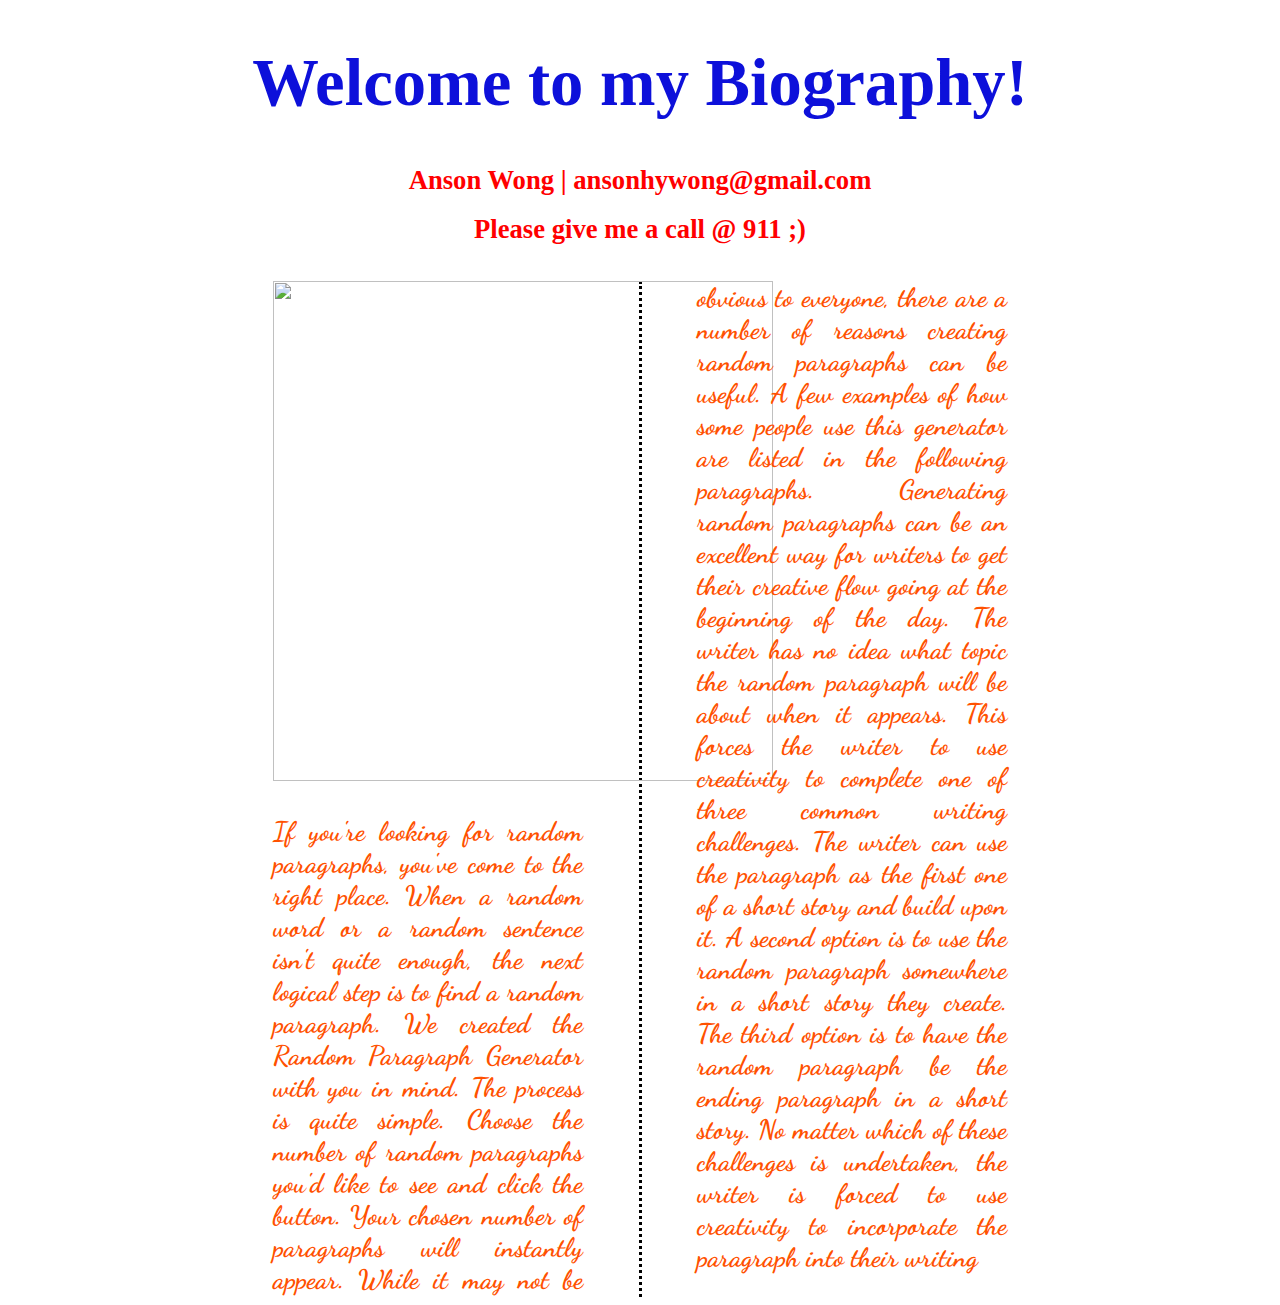
==== index.html @ 28932634 "comit 2" ====
<!DOCTYPE html>

<html>
    <style>
        @import url('https://fonts.googleapis.com/css?family=Dancing+Script&display=swap');
    </style>

    <head>
        <title>AW | My Biography</title>
        <link rel="stylesheet" href="MyAmazingStyles.css">
    </head>

    <body>
        <div>
            <h1 class="Blue">Welcome to my Biography!</h1>
            <h1 class="Red">Anson Wong | ansonhywong@gmail.com</h1>
            <h1 class="Red">Please give me a call @ 911 ;)</h1>
        </div>
        <br>
    </body>

    <body>
        <div class="NewspaperStyle">
            <img height="500" width="500" src="https://media-exp2.licdn.com/dms/image/C4E03AQEiXnXwCvAfnA/profile-displayphoto-shrink_200_200/0?e=1584576000&v=beta&t=otsFCb5XkANbMceW5NO0iFbMQOCXUwpg7iOa5JvYFkU"> 
            <p>
                If you're looking for random paragraphs, you've come to the right place. When a random word or a random sentence isn't quite enough, the next logical step is to find a random paragraph. We created the Random Paragraph Generator with you in mind. The process is quite simple. Choose the number of random paragraphs you'd like to see and click the button. Your chosen number of paragraphs will instantly appear. While it may not be obvious to everyone, there are a number of reasons creating random paragraphs can be useful. A few examples of how some people use this generator are listed in the following paragraphs. Generating random paragraphs can be an excellent way for writers to get their creative flow going at the beginning of the day. The writer has no idea what topic the random paragraph will be about when it appears. This forces the writer to use creativity to complete one of three common writing challenges. The writer can use the paragraph as the first one of a short story and build upon it. A second option is to use the random paragraph somewhere in a short story they create. The third option is to have the random paragraph be the ending paragraph in a short story. No matter which of these challenges is undertaken, the writer is forced to use creativity to incorporate the paragraph into their writing
            </p>
            </div>
    </body>
</html>
---- MyAmazingStyles.css ----
/** . denote's a class **/
.Blue {
  text-align: center;
  font-size: 50pt;
  color: rgb(13, 16, 218);
}

.Red {
  text-align: center;
  font-size: 20pt;
  color: rgb(255, 0, 0);
}

.Profile_Picture {
  margin-left: 5cm;
}

.NewspaperStyle {
  column-count: 2;
  margin-left: 7cm;
  margin-right: 7cm;
  column-gap: 3cm;
  font-weight: bold;
  color: rgb(255, 81, 0);
  font-size: 20pt;
  font-family: 'Dancing Script', cursive;
  column-rule-style: dotted;
  column-rule-color: rgb(0, 0, 0);
  text-align: justify;
}

body {
  background-image: url(https://www.golf.com/wp-content/uploads/2019/01/torreypinessouth.jpg);
  background-size: cover;
  background-repeat: no-repeat;
  background-position: center;
}
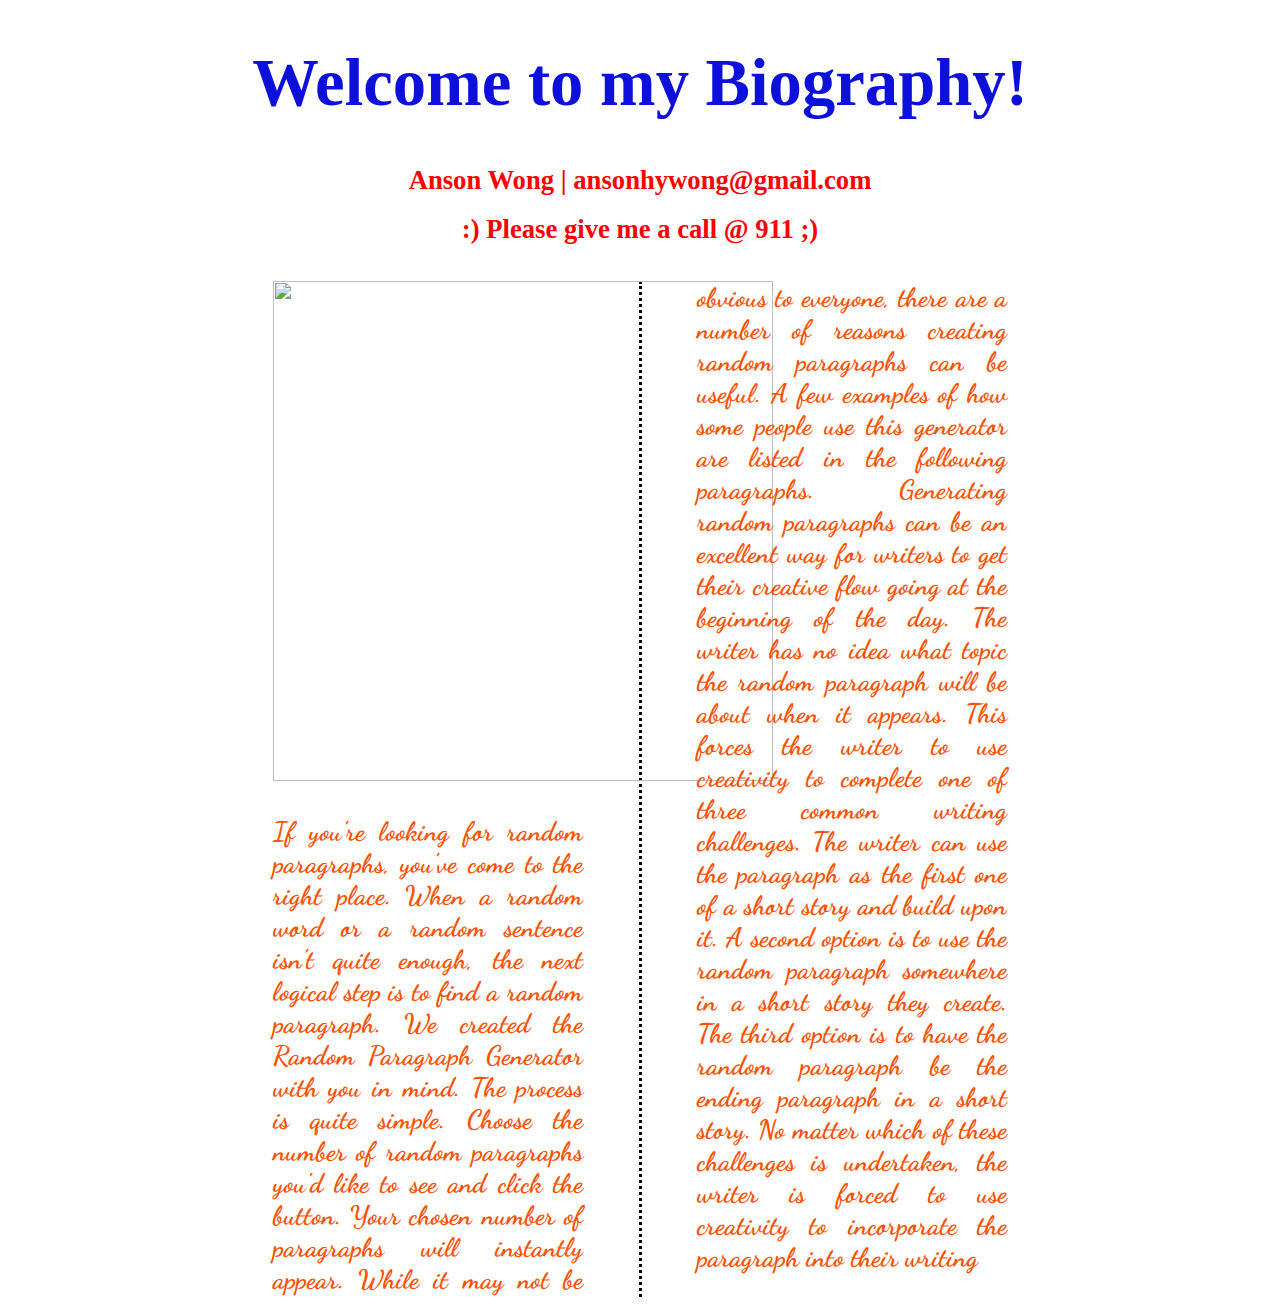
==== commit 100c8799: "update" ====
--- a/index.html
+++ b/index.html
@@ -14,7 +14,7 @@
         <div>
             <h1 class="Blue">Welcome to my Biography!</h1>
             <h1 class="Red">Anson Wong | ansonhywong@gmail.com</h1>
-            <h1 class="Red">Please give me a call @ 911 ;)</h1>
+            <h1 class="Red">:) Please give me a call @ 911 ;)</h1>
         </div>
         <br>
     </body>
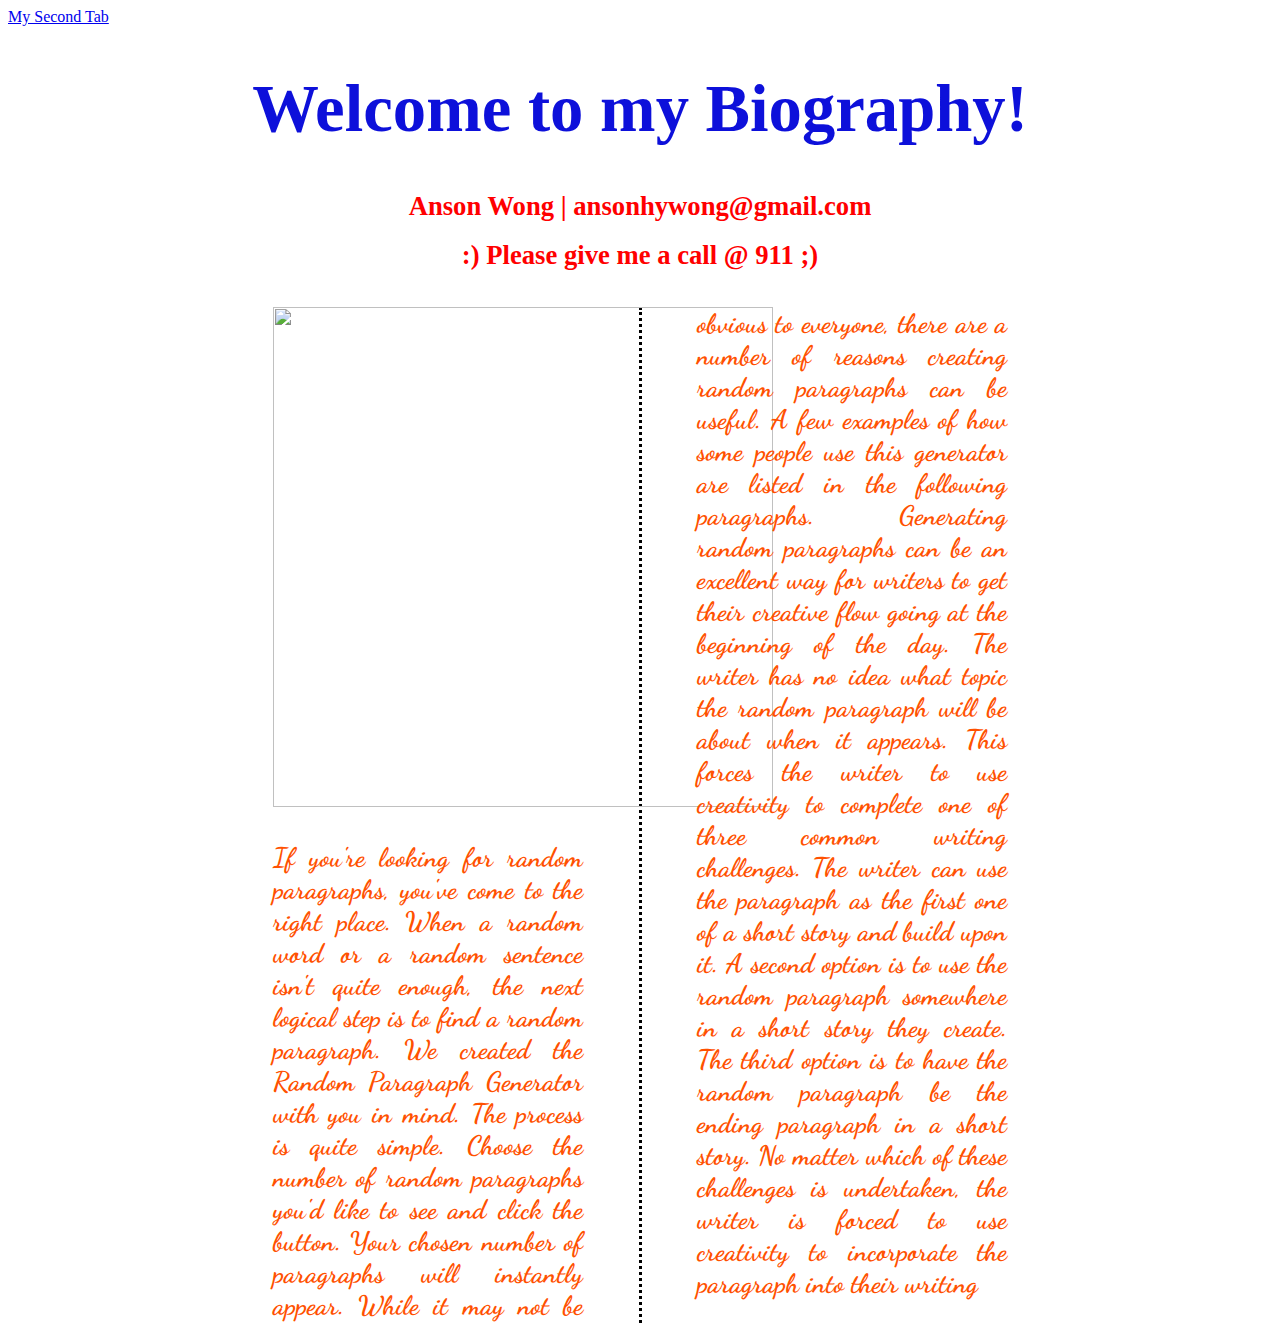
==== commit eecba9b2: "adding tab" ====
--- a/index.html
+++ b/index.html
@@ -12,6 +12,7 @@
 
     <body>
         <div>
+            <a href="position.html">My Second Tab</a>
             <h1 class="Blue">Welcome to my Biography!</h1>
             <h1 class="Red">Anson Wong | ansonhywong@gmail.com</h1>
             <h1 class="Red">:) Please give me a call @ 911 ;)</h1>
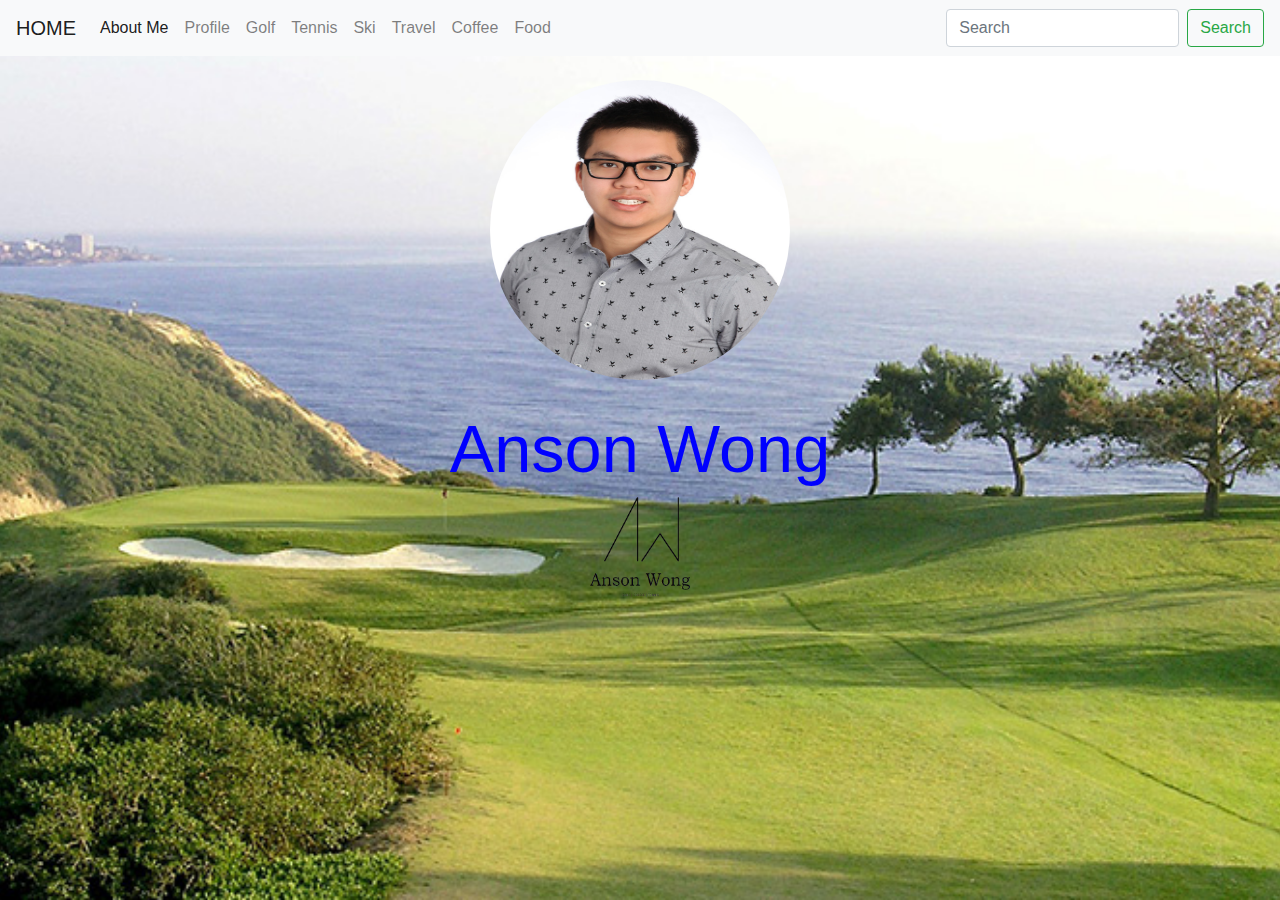
==== commit 1885b51a: "first commit" ====
--- a/index.html
+++ b/index.html
@@ -1,31 +1,80 @@
-<!DOCTYPE html>
-
-<html>
-    <style>
-        @import url('https://fonts.googleapis.com/css?family=Dancing+Script&display=swap');
-    </style>
-
-    <head>
-        <title>AW | My Biography</title>
-        <link rel="stylesheet" href="MyAmazingStyles.css">
-    </head>
-
-    <body>
-        <div>
-            <a href="position.html">My Second Tab</a>
-            <h1 class="Blue">Welcome to my Biography!</h1>
-            <h1 class="Red">Anson Wong | ansonhywong@gmail.com</h1>
-            <h1 class="Red">:) Please give me a call @ 911 ;)</h1>
-        </div>
-        <br>
-    </body>
-
-    <body>
-        <div class="NewspaperStyle">
-            <img height="500" width="500" src="https://media-exp2.licdn.com/dms/image/C4E03AQEiXnXwCvAfnA/profile-displayphoto-shrink_200_200/0?e=1584576000&v=beta&t=otsFCb5XkANbMceW5NO0iFbMQOCXUwpg7iOa5JvYFkU"> 
-            <p>
-                If you're looking for random paragraphs, you've come to the right place. When a random word or a random sentence isn't quite enough, the next logical step is to find a random paragraph. We created the Random Paragraph Generator with you in mind. The process is quite simple. Choose the number of random paragraphs you'd like to see and click the button. Your chosen number of paragraphs will instantly appear. While it may not be obvious to everyone, there are a number of reasons creating random paragraphs can be useful. A few examples of how some people use this generator are listed in the following paragraphs. Generating random paragraphs can be an excellent way for writers to get their creative flow going at the beginning of the day. The writer has no idea what topic the random paragraph will be about when it appears. This forces the writer to use creativity to complete one of three common writing challenges. The writer can use the paragraph as the first one of a short story and build upon it. A second option is to use the random paragraph somewhere in a short story they create. The third option is to have the random paragraph be the ending paragraph in a short story. No matter which of these challenges is undertaken, the writer is forced to use creativity to incorporate the paragraph into their writing
-            </p>
-            </div>
-    </body>
+<!DOCTYPE html>
+
+<html>
+    <style>
+        @import url('https://fonts.googleapis.com/css?family=Dancing+Script&display=swap');
+    </style>
+
+    <head>
+        <title>AW | My Biography</title>
+        <link rel="stylesheet" href="MyAmazingStyles.css">
+        <!-- <link rel="stylesheet" href="https://maxcdn.bootstrapcdn.com/bootstrap/3.3.7/css/bootstrap.min.css" integrity="sha384-BVYiiSIFeK1dGmJRAkycuHAHRg32OmUcww7on3RYdg4Va+PmSTsz/K68vbdEjh4u" crossorigin="anonymous"> -->
+        <link rel="stylesheet" href="https://stackpath.bootstrapcdn.com/bootstrap/4.4.1/css/bootstrap.min.css" integrity="sha384-Vkoo8x4CGsO3+Hhxv8T/Q5PaXtkKtu6ug5TOeNV6gBiFeWPGFN9MuhOf23Q9Ifjh" crossorigin="anonymous">
+
+    </head>
+
+    <body>
+        <nav class="navbar navbar-expand-lg navbar-light bg-light">
+            <a class="navbar-brand" href="#">HOME</a>
+            <button class="navbar-toggler" type="button" data-toggle="collapse" data-target="#navbarSupportedContent" aria-controls="navbarSupportedContent" aria-expanded="false" aria-label="Toggle navigation">
+              <span class="navbar-toggler-icon"></span>
+            </button>
+          
+            <div class="collapse navbar-collapse" id="navbarSupportedContent">
+              <ul class="navbar-nav mr-auto">
+                <li class="nav-item active">
+                  <a class="nav-link" href="aboutme.html"> About Me <span class="sr-only">(current)</span></a>
+                </li>
+
+                <li class="nav-item">
+                  <a class="nav-link" href="github.html">Profile</a>
+                </li>
+
+                <li class="nav-item">
+                  <a class="nav-link" href="#">Golf</a>
+                </li>
+
+                <li class="nav-item">
+                  <a class="nav-link" href="#">Tennis</a>
+                </li>
+                
+                <li class="nav-item">
+                  <a class="nav-link" href="#">Ski</a>
+                </li>
+                
+                <li class="nav-item">
+                  <a class="nav-link" href="#">Travel</a>
+                </li>
+                
+                <li class="nav-item">
+                  <a class="nav-link" href="#">Coffee</a>
+                </li>
+                                
+                <li class="nav-item">
+                  <a class="nav-link" href="#">Food</a>
+                </li>
+
+              </ul>
+              <form class="form-inline my-2 my-lg-0">
+                <input class="form-control mr-sm-2" type="search" placeholder="Search" aria-label="Search">
+                <button class="btn btn-outline-success my-2 my-sm-0" type="submit">Search</button>
+              </form>
+            </div>
+        </nav>
+
+        <div>
+            <br>
+            <img class="profilepic" height="300" width="300" src="profilepic.png"> 
+            <br>
+            <h1 class="bluetitle"> Anson Wong </h1>
+
+        </div>
+
+        <div>
+            <img class="ansonwonglogo1" height="500" width="500" src="ansonwonglogo1.png"> 
+
+        </div>
+        <br>
+    </body>
+
 </html>--- a/MyAmazingStyles.css
+++ b/MyAmazingStyles.css
@@ -1,37 +1,72 @@
-/** . denote's a class **/
-.Blue {
-  text-align: center;
-  font-size: 50pt;
-  color: rgb(13, 16, 218);
-}
-
-.Red {
-  text-align: center;
-  font-size: 20pt;
-  color: rgb(255, 0, 0);
-}
-
-.Profile_Picture {
-  margin-left: 5cm;
-}
-
-.NewspaperStyle {
-  column-count: 2;
-  margin-left: 7cm;
-  margin-right: 7cm;
-  column-gap: 3cm;
-  font-weight: bold;
-  color: rgb(255, 81, 0);
-  font-size: 20pt;
-  font-family: 'Dancing Script', cursive;
-  column-rule-style: dotted;
-  column-rule-color: rgb(0, 0, 0);
-  text-align: justify;
-}
-
-body {
-  background-image: url(https://www.golf.com/wp-content/uploads/2019/01/torreypinessouth.jpg);
-  background-size: cover;
-  background-repeat: no-repeat;
-  background-position: center;
-}+/** . denote's a class **/
+.Blue {
+  text-align: center;
+  font-size: 50pt;
+  color: rgb(13, 16, 218);
+}
+
+.Black {
+  text-align: center;
+  font-size: 50pt;
+  color: rgb(0, 0, 0);
+}
+
+.Red {
+  text-align: center;
+  font-size: 20pt;
+  color: rgb(255, 0, 0);
+}
+
+.Profile_Picture {
+  margin-left: 5cm;
+}
+
+.profilepic {
+  border-radius: 5cm;
+  /* position: relative; */
+  top: 10%;
+  /* align-content: relative; */
+  margin-left: auto;
+  /* width: 30%; */
+  display: block;
+  margin-right: auto;
+}
+
+.bluetitle {
+  text-align: center;
+  font-size: 50pt;
+  color: blue;
+  margin-top: 5px;
+  position: relative;
+}
+
+.NewspaperStyle {
+  column-count: 2;
+  margin-left: 7cm;
+  margin-right: 7cm;
+  column-gap: 3cm;
+  font-weight: bold;
+  color: rgb(255, 81, 0);
+  font-size: 20pt;
+  font-family: 'Dancing Script', cursive;
+  column-rule-style: dotted;
+  column-rule-color: rgb(0, 0, 0);
+  text-align: justify;
+}
+
+body {
+  background-image: url(southhole.jpg);
+  background-size: cover;
+  background-repeat: no-repeat;
+  background-position: center;
+  background-attachment: fixed;
+}
+
+.ansonwonglogo1 {
+  display: block;
+  margin-left: auto;
+  margin-right: auto;
+  /* margin-top: 50%; */
+  height: 100px;
+  width: 100px;
+ }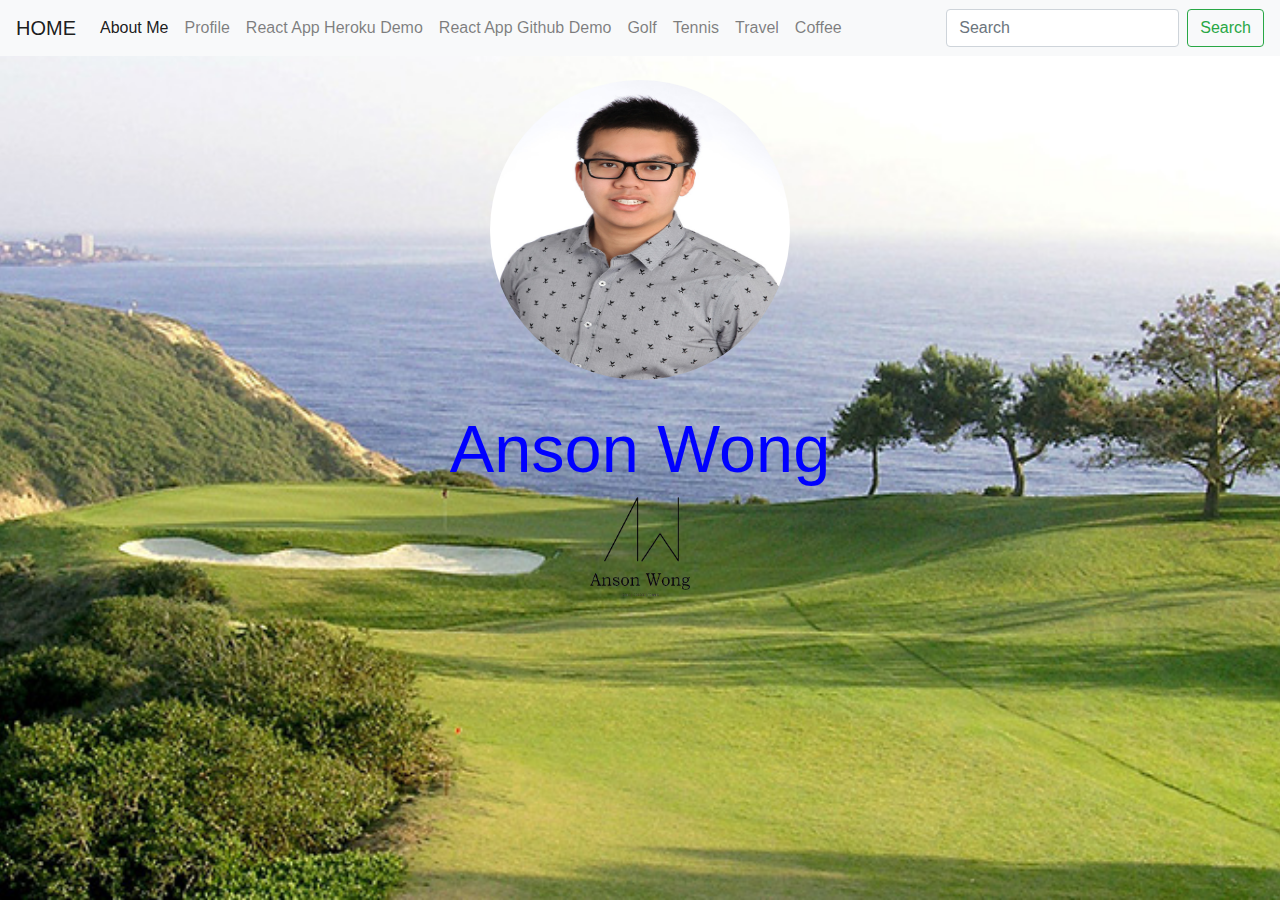
==== commit 5753bfed: "update react" ====
--- a/index.html
+++ b/index.html
@@ -31,15 +31,19 @@
                 </li>
 
                 <li class="nav-item">
-                  <a class="nav-link" href="#">Golf</a>
+                  <a class="nav-link" href="https://chat-app-anson.herokuapp.com/">React App Heroku Demo</a>
+                </li>
+                
+                <li class="nav-item">
+                  <a class="nav-link" href="https://github.com/ansonhywong/Chat_App">React App Github Demo</a>
                 </li>
 
                 <li class="nav-item">
-                  <a class="nav-link" href="#">Tennis</a>
+                  <a class="nav-link" href="#">Golf</a>
                 </li>
                 
                 <li class="nav-item">
-                  <a class="nav-link" href="#">Ski</a>
+                  <a class="nav-link" href="#">Tennis</a>
                 </li>
                 
                 <li class="nav-item">
@@ -49,11 +53,7 @@
                 <li class="nav-item">
                   <a class="nav-link" href="#">Coffee</a>
                 </li>
-                                
-                <li class="nav-item">
-                  <a class="nav-link" href="#">Food</a>
-                </li>
-
+                
               </ul>
               <form class="form-inline my-2 my-lg-0">
                 <input class="form-control mr-sm-2" type="search" placeholder="Search" aria-label="Search">
